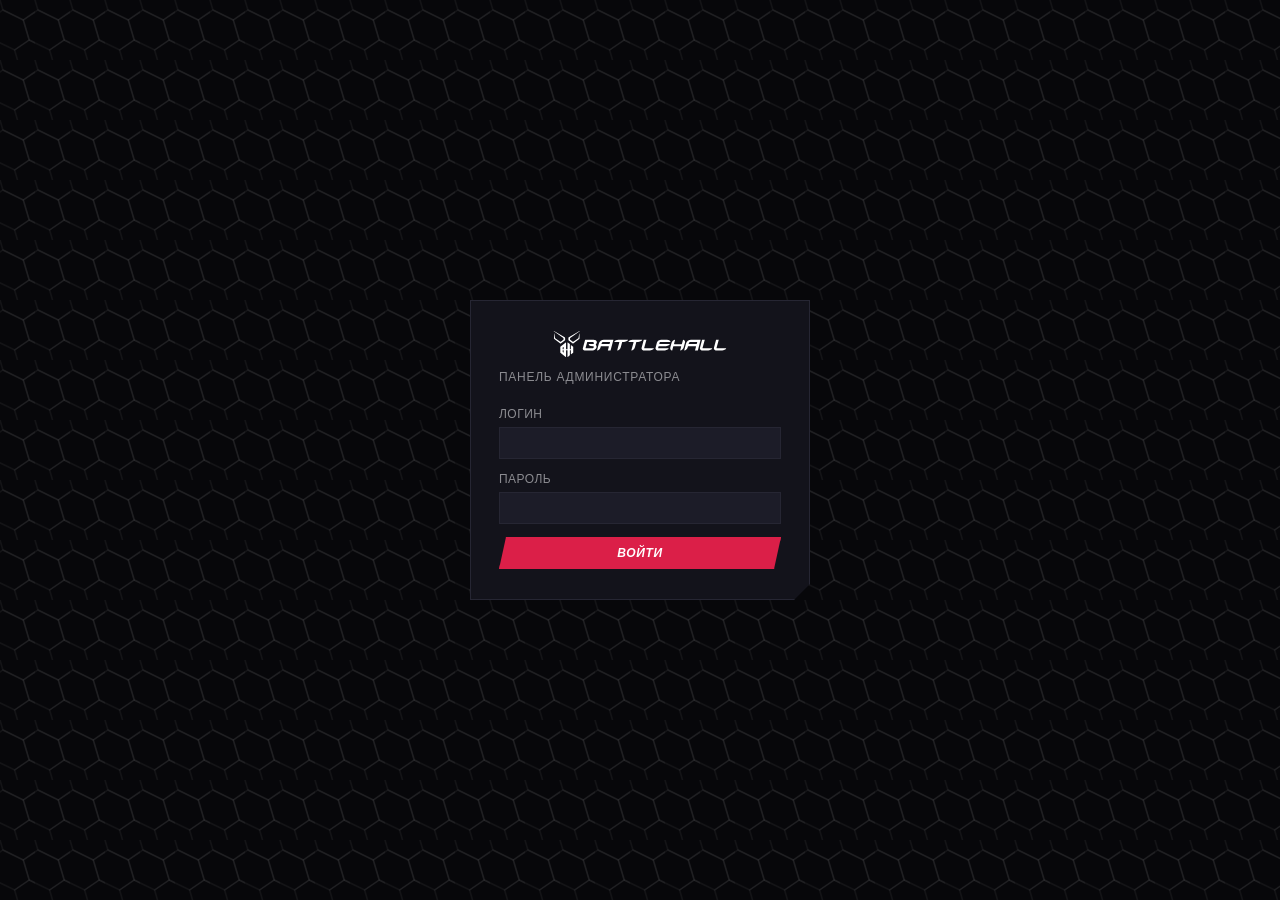
==== admin/index.html @ b999070b "Initial commit" ====
<!doctype html>
<html lang="ru">
<head>
  <meta charset="utf-8">
  <meta name="viewport" content="width=device-width, initial-scale=1">
  <title>BATTLEHALL — админка</title>
  <link rel="stylesheet" href="/static/brand/brand.css?v=6">
  <link rel="stylesheet" href="/admin/styles.css?v=6">
</head>
<body>
  <!-- экран входа -->
  <section id="loginScreen" class="login-screen">
    <form id="loginForm" class="login-card">
      <img class="login-logo" src="/static/brand/logo-full.svg" alt="BATTLEHALL">
      <div class="login-sub">Панель администратора</div>
      <label>Логин<input id="loginUsername" type="text" autocomplete="username" required></label>
      <label>Пароль<input id="loginPassword" type="password" autocomplete="current-password" required></label>
      <div id="loginError" class="login-error" hidden></div>
      <button class="btn primary block" type="submit">Войти</button>
    </form>
  </section>

  <!-- панель -->
  <div id="app" class="app" hidden>
    <aside class="sidebar">
      <img class="brand-logo" src="/static/brand/logo-full.svg" alt="BATTLEHALL">
      <nav>
        <button class="nav-item active" data-view="overview" data-perm="reports.view">Обзор</button>
        <button class="nav-item" data-view="desk" data-perm="codes.view">Стойка</button>
        <button class="nav-item" data-view="queue" data-perm="codes.approve">Подтверждение</button>
        <button class="nav-item" data-view="users" data-perm="users.view">Пользователи</button>
        <button class="nav-item" data-view="achievements" data-perm="catalog.edit">Достижения</button>
        <button class="nav-item" data-view="rewards" data-perm="catalog.edit">Награды</button>
        <button class="nav-item" data-view="loot" data-perm="catalog.edit">ЛУДЛЕНТА</button>
        <button class="nav-item" data-view="clubs" data-perm="clubs.edit">Клубы</button>
        <button class="nav-item" data-view="reports" data-perm="reports.view">Отчёты</button>
        <button class="nav-item" data-view="admins" data-perm="admins.manage">Администраторы</button>
        <button class="nav-item" data-view="oasys" data-perm="oasys.view">Живая карта</button>
        <button class="nav-item" data-view="test" data-perm="test.tools">Тестовые запросы</button>
        <button class="nav-item" data-view="logs" data-perm="logs.view">Журнал действий</button>
      </nav>
      <div class="sidebar-footer">
        <div id="whoami" class="whoami"></div>
        <button id="logoutBtn" class="btn ghost block">Выйти</button>
      </div>
    </aside>

    <main class="content">
      <!-- ОБЗОР -->
      <section class="view" data-view="overview">
        <h1>Обзор по сети</h1>
        <div class="grid-stats" id="overviewStats"></div>
        <div class="panel">
          <h2>Клубы</h2>
          <div id="overviewClubs" class="table-wrap"></div>
        </div>
      </section>

      <!-- ПОЛЬЗОВАТЕЛИ -->
      <section class="view" data-view="users" hidden>
        <h1>Пользователи</h1>
        <div class="toolbar">
          <input id="userSearch" type="text" placeholder="Поиск: имя, ник, телефон, telegram_id">
          <button class="btn" id="userSearchBtn">Найти</button>
        </div>
        <div id="usersTable" class="table-wrap"></div>
        <div id="usersPager" class="pager"></div>

        <div id="userDetailBackdrop" class="drawer-backdrop" hidden></div>
        <div id="userDetail" class="drawer" hidden>
          <div class="drawer-head">
            <h2 id="userDetailTitle"></h2>
            <button class="btn ghost" id="userDetailClose">Закрыть</button>
          </div>
          <div id="userDetailBody" class="drawer-body"></div>
        </div>
      </section>

      <!-- КОДЫ -->
      <section class="view" data-view="codes" hidden>
        <h1>Коды наград</h1>
        <div class="panel">
          <h2>Найти и погасить код</h2>
          <div class="toolbar">
            <input id="codeInput" type="text" placeholder="Код, например BQ52TTWG" style="text-transform:uppercase">
            <button class="btn" id="codeLookupBtn">Найти</button>
            <button class="btn primary" id="codeUseBtn" disabled>Погасить</button>
          </div>
          <div id="codeResult"></div>
        </div>
        <div class="panel">
          <h2>Использованные коды, не выгруженные в таблицу</h2>
          <div id="codesTable" class="table-wrap"></div>
        </div>
      </section>

      <!-- КЛУБЫ -->
      <section class="view" data-view="clubs" hidden>
        <h1>Клубы сети</h1>
        <div class="panel">
          <h2>Добавить клуб</h2>
          <form id="clubCreateForm" class="inline-form">
            <input id="clubSlug" placeholder="slug, напр. main" pattern="[a-z0-9_-]+" required>
            <input id="clubName" placeholder="Название клуба" required>
            <button class="btn primary" type="submit">Создать</button>
          </form>
        </div>
        <div id="clubsTable" class="table-wrap"></div>
      </section>

      <!-- ОТЧЁТЫ -->
      <section class="view" data-view="reports" hidden>
        <h1>Отчётность по клубам</h1>
        <p class="muted small">PTS и награды — общий кошелёк на всю сеть, здесь только то, что привязано к визиту: сессии, часы, зоны.</p>
        <div class="toolbar">
          <label>С <input id="reportFrom" type="date"></label>
          <label>По <input id="reportTo" type="date"></label>
          <button class="btn" id="reportRunBtn">Построить</button>
        </div>
        <div class="grid-stats" id="reportTotals"></div>
        <div id="reportsTable" class="table-wrap"></div>
      </section>

      <!-- ЖИВАЯ КАРТА -->
      <section class="view" data-view="oasys" hidden>
        <h1>Живая карта зала</h1>
        <p class="muted small">Тянется напрямую из внутреннего API OASys (тот же, которым пользуется официальный
          клиент админа зала), в обход вебхуков — для внутренней демки. Без OASYS_JWT/OASYS_PC_JWT в .env раздел
          покажет ошибку настройки вместо данных.</p>
        <div class="toolbar">
          <button class="btn" id="oasysRefreshBtn">Обновить</button>
        </div>
        <div class="grid-stats" id="oasysStats"></div>
        <div id="oasysError"></div>
        <div class="panel">
          <h2>ПК в зале</h2>
          <div id="oasysMapTable" class="table-wrap"></div>
        </div>
        <div class="panel">
          <h2>Скидки и промокоды клуба</h2>
          <div id="oasysDiscountsTable" class="table-wrap"></div>
        </div>
      </section>

      <!-- ТЕСТОВЫЕ ЗАПРОСЫ -->
      <section class="view" data-view="test" hidden>
        <h1>Тестовые запросы</h1>
        <p class="muted small">Симулирует вебхук OASys напрямую, без реального клуба — удобно проверить движок достижений и начисление PTS.</p>

        <div class="panel">
          <h2>Начать сессию</h2>
          <form id="testStartForm" class="inline-form">
            <select id="testStartClub"></select>
            <input id="testStartTelegramId" type="number" placeholder="telegram_id" required>
            <input id="testStartPc" type="number" min="1" max="49" placeholder="№ ПК" required>
            <button class="btn primary" type="submit">Отправить</button>
          </form>
          <div id="testStartResult" class="result-box"></div>
        </div>

        <div class="panel">
          <h2>Завершить сессию</h2>
          <form id="testEndForm" class="inline-form">
            <select id="testEndClub"></select>
            <input id="testEndTelegramId" type="number" placeholder="telegram_id" required>
            <input id="testEndSessionId" type="text" placeholder="session_id из ответа выше" required>
            <input id="testEndMinutes" type="number" min="0" placeholder="минут (опц.)">
            <button class="btn primary" type="submit">Отправить</button>
          </form>
          <div id="testEndResult" class="result-box"></div>
        </div>
      </section>

      <!-- СТОЙКА -->
      <section class="view" data-view="desk" hidden>
        <h1>Стойка клуба</h1>
        <div class="panel">
          <h2>Найти гостя или код</h2>
          <div class="toolbar">
            <input id="deskSearch" type="text" placeholder="Код, ник, имя или телефон гостя">
            <button class="btn primary" id="deskSearchBtn">Найти</button>
          </div>
          <div id="deskResults" class="table-wrap"></div>
        </div>
      </section>

      <!-- ПОДТВЕРЖДЕНИЕ -->
      <section class="view" data-view="queue" hidden>
        <h1>Ждут подтверждения</h1>
        <p class="muted small">Коды, внесённые на стойке. В таблицу компенсаций попадают только подтверждённые.</p>
        <div id="queueTable" class="table-wrap"></div>

        <div class="panel" style="margin-top:22px">
          <h2>Google Sheets</h2>
          <div id="sheetsStatus" class="small muted">Проверяем…</div>
          <div class="toolbar" style="margin-top:12px;margin-bottom:0">
            <button class="btn" id="sheetsCheckBtn">Проверить доступ</button>
            <button class="btn primary" id="sheetsExportBtn">Выгрузить в таблицу</button>
          </div>
          <div id="sheetsResult" class="result-box"></div>
        </div>
      </section>

      <!-- ДОСТИЖЕНИЯ -->
      <section class="view" data-view="achievements" hidden>
        <h1>Достижения</h1>
        <p class="muted small">Тексты, цели и награды правятся здесь. Способ подсчёта задан в коде — у достижений без счётчика он помечен как внешний.</p>
        <div id="achTable" class="table-wrap"></div>
      </section>

      <!-- НАГРАДЫ -->
      <section class="view" data-view="rewards" hidden>
        <h1>Награды</h1>
        <div class="panel">
          <h2>Добавить награду</h2>
          <form id="rewardCreateForm" class="inline-form">
            <input id="rwCode" placeholder="код, напр. cash_200" required>
            <input id="rwTitle" placeholder="Название" required>
            <input id="rwCost" type="number" min="0" placeholder="Цена в PTS" required>
            <input id="rwValue" type="number" step="0.01" min="0" placeholder="Номинал" required>
            <select id="rwUnit">
              <option value="RUB">₽ на счёт</option>
              <option value="MONTHS">мес. Premium</option>
            </select>
            <button class="btn primary" type="submit">Создать</button>
          </form>
        </div>
        <div id="rewardsTable" class="table-wrap"></div>
      </section>

      <!-- ЛУДЛЕНТА -->
      <section class="view" data-view="loot" hidden>
        <h1>ЛУДЛЕНТА</h1>
        <div class="panel">
          <h2>Добавить ленту</h2>
          <form id="wheelCreateForm" class="inline-form">
            <input id="whCode" placeholder="код, напр. daily_loot" required>
            <input id="whTitle" placeholder="Название" required>
            <input id="whCost" type="number" min="1" placeholder="Цена прокрутки" required>
            <button class="btn primary" type="submit">Создать</button>
          </form>
        </div>
        <div id="wheelsList"></div>
      </section>

      <!-- АДМИНИСТРАТОРЫ -->
      <section class="view" data-view="admins" hidden>
        <h1>Администраторы</h1>
        <div class="panel">
          <h2>Новая учётка</h2>
          <form id="adminCreateForm">
            <div class="inline-form" style="margin-bottom:12px">
              <input id="adUsername" placeholder="Логин" required>
              <input id="adDisplay" placeholder="Имя">
              <input id="adPassword" type="password" placeholder="Пароль (от 8 символов)" required>
              <button class="btn primary" type="submit">Создать</button>
            </div>
            <div id="adPermissions" class="perm-grid"></div>
          </form>
        </div>
        <div id="adminsTable" class="table-wrap"></div>
      </section>

      <!-- ЖУРНАЛ -->
      <section class="view" data-view="logs" hidden>
        <h1>Журнал действий</h1>
        <div id="logsTable" class="table-wrap"></div>
      </section>
    </main>
  </div>

  <div id="toast" class="toast" hidden></div>
  <script src="/admin/app.js?v=6"></script>
  <script src="/admin/sections.js?v=6"></script>
</body>
</html>
---- static/brand/brand.css ----
/* ============================================================
   BATTLEHALL — фирменный слой.
   Значения взяты из брендбука (разворот «Цвета. Основные»,
   «Цвета. Градиент», «Шрифты») и сверены с battlehall.ru.
   Правится здесь — применяется и в мини-аппе, и в админке.
   ============================================================ */

:root {
  /* --- Основные цвета брендбука --- */
  --bh-scarlet: #DB1F48;   /* Скарлет Крайола — основной акцент */
  --bh-cyan:    #3ECFD1;   /* Голубой Крайола — второй акцент */
  --bh-lime:    #FAFAFA;   /* Известь — текст по тёмному */
  --bh-graphite:#1C1C1C;   /* Графит */
  --bh-gold:    #F5AE08;   /* Косоно — предупреждения, «скоро» */

  /* Точки фирменного градиента */
  --bh-grad-1: #DB1F48;
  --bh-grad-2: #416AAB;
  --bh-grad-3: #3ECFD1;
  --bh-gradient: linear-gradient(90deg, var(--bh-grad-1), var(--bh-grad-2), var(--bh-grad-3));

  /* --- Поверхности. Оттенки с сайта: не чистый чёрный, а с синевой --- */
  --bg:        #07070A;
  --surface:   #13131B;
  --surface-2: #1C1C28;
  --border:    #262633;
  --text:      var(--bh-lime);
  --muted:     #8C8C91;

  /* Семантика */
  --accent:      var(--bh-scarlet);
  --accent-soft: rgba(219, 31, 72, 0.14);
  --success:     var(--bh-cyan);
  --success-soft:rgba(62, 207, 209, 0.14);
  --warning:     var(--bh-gold);
  --warning-soft:rgba(245, 174, 8, 0.14);
  --danger:      #FF4D6D;

  /* Скруглений в бренде почти нет — форма угловатая, «пластина» */
  --radius: 4px;
  --clip: 10px;   /* срез угла у карточек */

  /* Фирменный паттерн: наклонные соты из знака. Бесшовный, задаётся
     один раз здесь — используется и в мини-аппе, и в админке. */
  --bh-pattern: url("data:image/svg+xml,%3Csvg%20xmlns%3D%27http%3A%2F%2Fwww.w3.org%2F2000%2Fsvg%27%20width%3D%2735%27%20height%3D%2760%27%20viewBox%3D%270%200%2035%2060%27%3E%3Cg%20fill%3D%27none%27%20stroke%3D%27%23ffffff%27%20stroke-opacity%3D%270.05%27%20stroke-width%3D%271.5%27%3E%3Cpath%20d%3D%27M11.7%2C-20.0%2032.1%2C-10.0%2037.9%2C10.0%2023.3%2C20.0%202.9%2C10.0%20-2.9%2C-10.0Z%27%2F%3E%3Cpath%20d%3D%27M2.9%2C10.0%2023.3%2C20.0%2029.2%2C40.0%2014.6%2C50.0%20-5.8%2C40.0%20-11.7%2C20.0Z%27%2F%3E%3Cpath%20d%3D%27M37.9%2C10.0%2058.3%2C20.0%2064.2%2C40.0%2049.6%2C50.0%2029.2%2C40.0%2023.3%2C20.0Z%27%2F%3E%3Cpath%20d%3D%27M29.2%2C40.0%2049.6%2C50.0%2055.4%2C70.0%2040.8%2C80.0%2020.4%2C70.0%2014.6%2C50.0Z%27%2F%3E%3Cpath%20d%3D%27M-14.6%2C-50.0%205.8%2C-40.0%2011.7%2C-20.0%20-2.9%2C-10.0%20-23.3%2C-20.0%20-29.2%2C-40.0Z%27%2F%3E%3Cpath%20d%3D%27M20.4%2C-50.0%2040.8%2C-40.0%2046.7%2C-20.0%2032.1%2C-10.0%2011.7%2C-20.0%205.8%2C-40.0Z%27%2F%3E%3Cpath%20d%3D%27M46.7%2C100.0%2067.1%2C110.0%2072.9%2C130.0%2058.3%2C140.0%2037.9%2C130.0%2032.1%2C110.0Z%27%2F%3E%3C%2Fg%3E%3C%2Fsvg%3E");
}

/* --- Шрифты ---------------------------------------------------
   Plateia и Gilroy — лицензионные, лежат на сайте клуба.
   Положи .woff файлы в static/brand/fonts/ (см. README.md рядом),
   и типографика станет фирменной. Без файлов всё работает на
   системных шрифтах — просто без фирменного характера.
   -------------------------------------------------------------- */

@font-face {
  font-family: "Plateia";
  src: local("Plateia"), url("/static/brand/fonts/Plateia-Bold.woff") format("woff");
  font-weight: 700;
  font-display: swap;
}

@font-face {
  font-family: "Gilroy";
  src: local("Gilroy Regular"), local("Gilroy-Regular"), url("/static/brand/fonts/Gilroy-Regular.woff") format("woff");
  font-weight: 400;
  font-display: swap;
}

@font-face {
  font-family: "Gilroy";
  src: local("Gilroy Medium"), local("Gilroy-Medium"), url("/static/brand/fonts/Gilroy-Medium.woff") format("woff");
  font-weight: 500;
  font-display: swap;
}

@font-face {
  font-family: "Gilroy";
  src: local("Gilroy SemiBold"), local("Gilroy-SemiBold"), url("/static/brand/fonts/Gilroy-SemiBold.woff") format("woff");
  font-weight: 600;
  font-display: swap;
}

@font-face {
  font-family: "Gilroy";
  src: local("Gilroy Bold"), local("Gilroy-Bold"), url("/static/brand/fonts/Gilroy-Bold.woff") format("woff");
  font-weight: 700;
  font-display: swap;
}

:root {
  /* Заголовки — Plateia, широкая техногенная антиква из брендбука */
  --font-display: "Plateia", "ZonaPro", "Gilroy", -apple-system, BlinkMacSystemFont, "Segoe UI", sans-serif;
  /* Текст — Gilroy */
  --font-body: "Gilroy", -apple-system, BlinkMacSystemFont, "Segoe UI", Roboto, sans-serif;
  --font-mono: ui-monospace, "SF Mono", Menlo, Consolas, monospace;
}

/* --- Фирменные примитивы -------------------------------------- */

/* Плашка-ярлык раздела: как «ЦВЕТА ОСНОВНЫЕ» в брендбуке —
   скарлет, срезанные по диагонали углы, курсивный капс. */
.bh-tag {
  display: inline-block;
  background: var(--accent);
  color: #fff;
  font-family: var(--font-display);
  font-style: italic;
  font-weight: 700;
  font-size: 12px;
  letter-spacing: 0.08em;
  text-transform: uppercase;
  padding: 5px 16px 5px 12px;
  clip-path: polygon(6px 0, 100% 0, calc(100% - 6px) 100%, 0 100%);
}

.bh-tag.cyan { background: var(--bh-cyan); color: #06202B; }
.bh-tag.gold { background: var(--bh-gold); color: #2A1D00; }

/* Угловатая пластина — базовая форма бренда. Срез правого нижнего
   угла повторяет геометрию знака и паттерна. */
.bh-plate {
  background: var(--surface);
  border: 1px solid var(--border);
  clip-path: polygon(
    0 0,
    100% 0,
    100% calc(100% - var(--clip)),
    calc(100% - var(--clip)) 100%,
    0 100%
  );
}

/* Заголовок в фирменной подаче */
.bh-title {
  font-family: var(--font-display);
  font-weight: 700;
  font-style: italic;
  text-transform: uppercase;
  letter-spacing: 0.02em;
}

.bh-pattern { background-image: var(--bh-pattern); }

/* Полоса прогресса в фирменном градиенте */
.bh-progress {
  height: 6px;
  background: var(--surface-2);
  overflow: hidden;
}

.bh-progress > i {
  display: block;
  height: 100%;
  background: var(--bh-gradient);
  background-size: 300% 100%;
  transition: width 0.35s ease;
}

/* ============================================================
   Движение. Общие тайминги и кривые — чтобы hover, нажатия,
   переключение вкладок и всплывающие элементы двигались в одном
   темпе везде: и в мини-аппе, и в админке.
   ============================================================ */

:root {
  /* expo-out: быстрый старт, мягкое торможение — стандарт для
     появления элементов на современных интерфейсах */
  --ease-out: cubic-bezier(0.16, 1, 0.3, 1);
  /* лёгкий перехлёст — для нажатия кнопки, «живой» отклик */
  --ease-spring: cubic-bezier(0.34, 1.56, 0.64, 1);

  --dur-fast: 120ms;
  --dur: 220ms;
  --dur-slow: 360ms;
}

/* Базовый переход для любого интерактивного элемента — задаём один раз,
   конкретные свойства (transform, background-color…) добавляют local-правила
   через отдельные transition, не переопределяя это. */
button, a, input, select, .item, .card, .stat, .stat-tile, .panel,
.bh-plate, tr.clickable {
  transition:
    background-color var(--dur) var(--ease-out),
    border-color var(--dur) var(--ease-out),
    color var(--dur) var(--ease-out),
    box-shadow var(--dur) var(--ease-out),
    opacity var(--dur) var(--ease-out),
    transform var(--dur-fast) var(--ease-out);
}

/* Нажатие — лёгкое сжатие с перехлёстом, единое для всех «кнопочных»
   элементов интерфейса вне зависимости от тега. */
.btn, .tab, .seg, .nav-item, .acc-head, tr.clickable {
  transform: scale(1);
  transition-timing-function: var(--ease-spring);
}

.btn:active, .tab:active, .seg:active, .nav-item:active, .acc-head:active {
  transform: scale(0.96);
  transition-duration: var(--dur-fast);
}

.btn:not(:disabled):hover { transform: translateY(-1px); }

/* Клавиатурный фокус — свой видимый индикатор вместо браузерного дефолта,
   но не убираем его вовсе (доступность). */
:focus-visible {
  outline: 2px solid var(--accent);
  outline-offset: 2px;
}

/* Появление экрана/вкладки: снизу и с затуханием. Срабатывает каждый раз,
   когда элемент возвращается из display:none — этого достаточно, чтобы не
   городить JS-анимации поверх обычного переключения вкладок. */
@keyframes bh-fade-in {
  from { opacity: 0; transform: translateY(6px); }
  to   { opacity: 1; transform: translateY(0); }
}

@keyframes bh-fade-in-right {
  from { opacity: 0; transform: translateX(18px); }
  to   { opacity: 1; transform: translateX(0); }
}

@keyframes bh-pop-in {
  from { opacity: 0; transform: scale(0.94); }
  to   { opacity: 1; transform: scale(1); }
}

/* Гости с prefers-reduced-motion получают тот же интерфейс без движения —
   логика не завязана на анимации, поэтому это безопасно отключить целиком. */
@media (prefers-reduced-motion: reduce) {
  *, *::before, *::after {
    animation-duration: 0.001ms !important;
    animation-iteration-count: 1 !important;
    transition-duration: 0.001ms !important;
    scroll-behavior: auto !important;
  }
}
---- admin/styles.css ----
/* Панель администратора BATTLEHALL. Токены и фирменные примитивы —
   в /static/brand/brand.css, здесь раскладка под десктоп:
   сайдбар + контент, таблицы вместо карточек. */

* { box-sizing: border-box; }

/* Атрибут hidden обязан выигрывать у любого display в этом файле.
   Без !important правило браузера [hidden]{display:none} проигрывает
   авторскому `.app{display:flex}` — и «скрытый» блок остаётся на экране. */
[hidden] { display: none !important; }

:root { --sidebar-w: 232px; }

html, body {
  margin: 0;
  padding: 0;
  background: var(--bg);
  color: var(--text);
  font-family: var(--font-body);
  -webkit-font-smoothing: antialiased;
}

button, input, select { font: inherit; color: inherit; }

input, select {
  background: var(--surface-2);
  border: 1px solid var(--border);
  padding: 8px 11px;
  outline: none;
}

input:focus, select:focus { border-color: var(--accent); }

h1 {
  font-family: var(--font-display);
  font-style: italic;
  font-weight: 700;
  text-transform: uppercase;
  letter-spacing: 0.02em;
  font-size: 22px;
  margin: 0 0 18px;
}

h2 {
  font-family: var(--font-display);
  font-style: italic;
  font-weight: 700;
  text-transform: uppercase;
  letter-spacing: 0.03em;
  font-size: 14px;
  margin: 0 0 12px;
}

.muted { color: var(--muted); }
.small { font-size: 13px; }

/* --- вход --- */

.login-screen {
  min-height: 100vh;
  display: flex;
  align-items: center;
  justify-content: center;
  /* фирменный паттерн из знака, едва читаемый — как в брендбуке */
  background-image: var(--bh-pattern);
}

.login-card {
  width: 340px;
  background: var(--surface);
  border: 1px solid var(--border);
  padding: 30px 28px;
  display: flex;
  flex-direction: column;
  gap: 13px;
  clip-path: polygon(0 0, 100% 0, 100% calc(100% - 16px), calc(100% - 16px) 100%, 0 100%);
  animation: bh-pop-in var(--dur-slow) var(--ease-spring);
}

.login-logo { height: 26px; display: block; }

.login-sub {
  color: var(--muted);
  font-size: 12px;
  letter-spacing: 0.06em;
  text-transform: uppercase;
  margin-bottom: 10px;
}

.login-card label {
  display: flex;
  flex-direction: column;
  gap: 6px;
  font-size: 12px;
  letter-spacing: 0.04em;
  text-transform: uppercase;
  color: var(--muted);
}

.login-error { color: var(--danger); font-size: 13px; }

/* --- каркас --- */

.app { display: flex; min-height: 100vh; }

.sidebar {
  width: var(--sidebar-w);
  flex-shrink: 0;
  background: var(--surface);
  border-right: 1px solid var(--border);
  display: flex;
  flex-direction: column;
  padding: 20px 12px;
  position: sticky;
  top: 0;
  height: 100vh;
}

.brand-logo { height: 20px; margin: 0 10px 22px; display: block; }

.sidebar nav { display: flex; flex-direction: column; gap: 2px; flex: 1; }

.nav-item {
  text-align: left;
  border: none;
  background: transparent;
  color: var(--muted);
  padding: 10px 12px;
  font-family: var(--font-display);
  font-style: italic;
  font-size: 12px;
  font-weight: 700;
  letter-spacing: 0.04em;
  text-transform: uppercase;
  cursor: pointer;
  position: relative;
}

.nav-item:hover { background: var(--surface-2); color: var(--text); }

.nav-item.active {
  background: var(--accent-soft);
  color: var(--accent);
  clip-path: polygon(0 0, 100% 0, calc(100% - 8px) 100%, 0 100%);
}

/* Активный пункт отмечен фирменной полосой слева */
.nav-item.active::before {
  content: "";
  position: absolute;
  left: 0;
  top: 0;
  bottom: 0;
  width: 3px;
  background: var(--accent);
}

.sidebar-footer { display: flex; flex-direction: column; gap: 8px; }

.whoami {
  font-size: 11px;
  color: var(--muted);
  padding: 0 10px;
  letter-spacing: 0.04em;
  text-transform: uppercase;
}

.content { flex: 1; padding: 30px 34px; max-width: 1240px; }

.view[hidden] { display: none; }
.view { animation: bh-fade-in var(--dur-slow) var(--ease-out); }

/* --- панели и статистика --- */

.panel {
  background: var(--surface);
  border: 1px solid var(--border);
  padding: 20px;
  margin-bottom: 18px;
  clip-path: polygon(0 0, 100% 0, 100% calc(100% - 14px), calc(100% - 14px) 100%, 0 100%);
}

.grid-stats {
  display: grid;
  grid-template-columns: repeat(auto-fit, minmax(150px, 1fr));
  gap: 10px;
  margin-bottom: 20px;
}

.stat-tile {
  background: var(--surface);
  border: 1px solid var(--border);
  padding: 16px;
  position: relative;
  clip-path: polygon(0 0, 100% 0, 100% calc(100% - 11px), calc(100% - 11px) 100%, 0 100%);
}

.stat-tile:hover {
  border-color: var(--accent);
  transform: translateY(-2px);
}

/* Верхняя кромка плитки — фирменный градиент */
.stat-tile::before {
  content: "";
  position: absolute;
  top: 0;
  left: 0;
  right: 0;
  height: 2px;
  background: var(--bh-gradient);
}

.stat-tile b {
  display: block;
  font-family: var(--font-display);
  font-style: italic;
  font-size: 26px;
  font-weight: 700;
}

.stat-tile span {
  font-size: 11px;
  color: var(--muted);
  letter-spacing: 0.04em;
  text-transform: uppercase;
}

/* --- кнопки --- */

.btn {
  border: 1px solid var(--border);
  padding: 8px 15px;
  font-family: var(--font-display);
  font-style: italic;
  font-weight: 700;
  font-size: 12px;
  letter-spacing: 0.05em;
  text-transform: uppercase;
  background: var(--surface-2);
  color: var(--text);
  cursor: pointer;
}

.btn:hover { border-color: var(--accent); }
.btn:disabled { opacity: 0.45; cursor: default; }
.btn:disabled:hover { border-color: var(--border); }

.btn.primary {
  background: var(--accent);
  border-color: var(--accent);
  color: #fff;
  clip-path: polygon(7px 0, 100% 0, calc(100% - 7px) 100%, 0 100%);
}

.btn.ghost { background: transparent; }
.btn.danger { color: var(--danger); border-color: rgba(255, 77, 109, 0.4); }
.btn.block { width: 100%; }
.btn.small { padding: 5px 10px; font-size: 11px; }

/* --- формы --- */

.toolbar { display: flex; gap: 8px; align-items: center; margin-bottom: 16px; flex-wrap: wrap; }

.toolbar label {
  display: flex;
  align-items: center;
  gap: 6px;
  font-size: 12px;
  letter-spacing: 0.04em;
  text-transform: uppercase;
  color: var(--muted);
}

.toolbar input[type="text"] { flex: 1; min-width: 220px; }

.inline-form { display: flex; gap: 8px; flex-wrap: wrap; align-items: center; }
.inline-form input, .inline-form select { min-width: 150px; }

.result-box { margin-top: 14px; font-size: 13px; }

.result-box pre {
  background: var(--surface-2);
  border-left: 2px solid var(--bh-cyan);
  padding: 11px 13px;
  overflow-x: auto;
  font-family: var(--font-mono);
  font-size: 12px;
  margin: 0;
}

/* --- таблицы --- */

.table-wrap { overflow-x: auto; }

table { width: 100%; border-collapse: collapse; font-size: 13px; }

th {
  text-align: left;
  color: var(--muted);
  font-size: 11px;
  font-weight: 700;
  letter-spacing: 0.06em;
  text-transform: uppercase;
  padding: 9px 10px;
  border-bottom: 1px solid var(--border);
  white-space: nowrap;
}

td {
  padding: 10px;
  border-bottom: 1px solid var(--border);
  white-space: nowrap;
}

tr.clickable { cursor: pointer; }
tr.clickable:hover td { background: var(--surface-2); }

.pager {
  display: flex;
  gap: 8px;
  align-items: center;
  margin: 14px 0;
  font-size: 12px;
  color: var(--muted);
}

.badge {
  font-size: 10px;
  font-weight: 700;
  letter-spacing: 0.05em;
  text-transform: uppercase;
  padding: 4px 9px;
  background: var(--surface-2);
  color: var(--muted);
  white-space: nowrap;
}

.badge.ok { background: var(--success-soft); color: var(--bh-cyan); }
.badge.warn { background: var(--warning-soft); color: var(--bh-gold); }
.badge.bad { background: rgba(255, 77, 109, 0.14); color: var(--danger); }

.amount.plus { color: var(--bh-cyan); font-weight: 700; }
.amount.minus { color: var(--danger); font-weight: 700; }

/* --- выезжающая панель пользователя --- */

.drawer-backdrop {
  position: fixed;
  inset: 0;
  background: rgba(0, 0, 0, 0.5);
  z-index: 39;
  animation: bh-fade-in var(--dur) var(--ease-out);
}

.drawer {
  position: fixed;
  top: 0;
  right: 0;
  bottom: 0;
  width: min(600px, 100vw);
  background: var(--bg);
  border-left: 1px solid var(--accent);
  box-shadow: -24px 0 48px rgba(0, 0, 0, 0.55);
  z-index: 40;
  display: flex;
  flex-direction: column;
  animation: bh-fade-in-right var(--dur-slow) var(--ease-out);
}

.drawer-head {
  display: flex;
  justify-content: space-between;
  align-items: center;
  padding: 18px 22px;
  border-bottom: 1px solid var(--border);
}

.drawer-head h2 { margin: 0; }

.drawer-body { padding: 18px 22px; overflow-y: auto; flex: 1; }

.drawer-body h3 {
  font-family: var(--font-display);
  font-style: italic;
  font-size: 12px;
  color: var(--accent);
  margin: 22px 0 9px;
  text-transform: uppercase;
  letter-spacing: 0.06em;
}

.drawer-body h3:first-child { margin-top: 0; }

.kv-row {
  display: flex;
  justify-content: space-between;
  padding: 7px 0;
  border-bottom: 1px solid var(--border);
  font-size: 13px;
}

.empty { text-align: center; color: var(--muted); font-size: 13px; padding: 26px; }

.toast {
  position: fixed;
  left: 50%;
  bottom: 26px;
  background: var(--surface-2);
  border: 1px solid var(--accent);
  color: var(--text);
  padding: 12px 20px;
  font-size: 14px;
  z-index: 60;
  clip-path: polygon(8px 0, 100% 0, calc(100% - 8px) 100%, 0 100%);
  animation: bh-toast-in var(--dur) var(--ease-out) forwards;
}

@keyframes bh-toast-in {
  from { opacity: 0; transform: translate(-50%, 10px) scale(0.96); }
  to   { opacity: 1; transform: translate(-50%, 0) scale(1); }
}

code {
  background: var(--surface-2);
  padding: 2px 7px;
  font-family: var(--font-mono);
  color: var(--bh-cyan);
}

/* --- сетка прав в разделе администраторов --- */

.perm-grid {
  display: grid;
  grid-template-columns: repeat(auto-fit, minmax(260px, 1fr));
  gap: 8px;
}

.perm-item {
  display: flex;
  align-items: center;
  gap: 9px;
  padding: 9px 12px;
  background: var(--surface-2);
  border: 1px solid var(--border);
  font-size: 13px;
  cursor: pointer;
}

.perm-item:hover { border-color: var(--accent); }
.perm-item input { width: 16px; height: 16px; accent-color: var(--accent); cursor: pointer; }
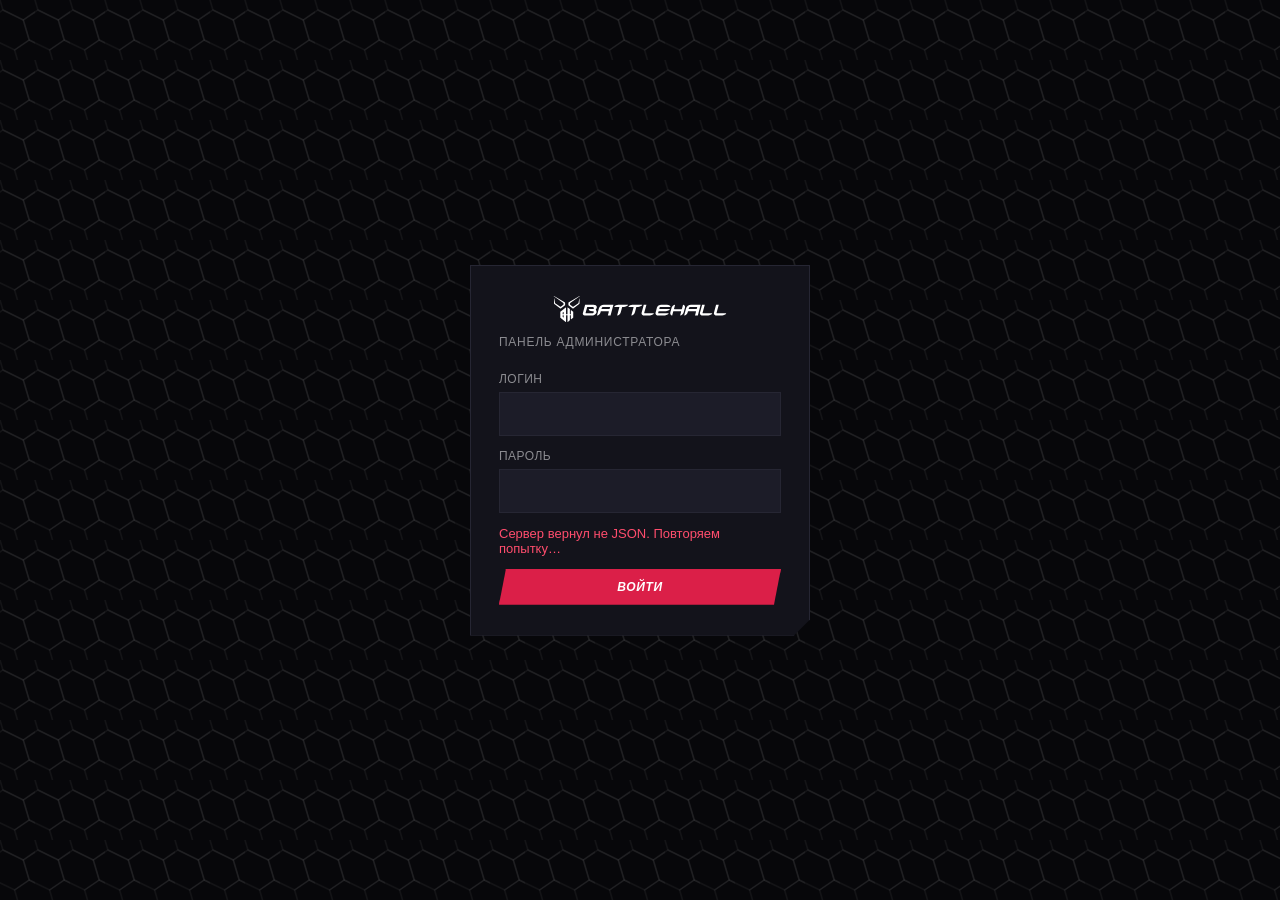
==== commit 753a4888: "Админка: пагинация очереди, подтверждения опасных действий и форма смены пароля вместо prompt()" ====
--- a/admin/index.html
+++ b/admin/index.html
@@ -4,8 +4,8 @@
   <meta charset="utf-8">
   <meta name="viewport" content="width=device-width, initial-scale=1">
   <title>BATTLEHALL — админка</title>
-  <link rel="stylesheet" href="/static/brand/brand.css?v=6">
-  <link rel="stylesheet" href="/admin/styles.css?v=6">
+  <link rel="stylesheet" href="/static/brand/brand.css?v=9">
+  <link rel="stylesheet" href="/admin/styles.css?v=9">
 </head>
 <body>
   <!-- экран входа -->
@@ -27,12 +27,13 @@
       <nav>
         <button class="nav-item active" data-view="overview" data-perm="reports.view">Обзор</button>
         <button class="nav-item" data-view="desk" data-perm="codes.view">Стойка</button>
+        <button class="nav-item" data-view="codes" data-perm="codes.view">Коды</button>
         <button class="nav-item" data-view="queue" data-perm="codes.approve">Подтверждение</button>
         <button class="nav-item" data-view="users" data-perm="users.view">Пользователи</button>
         <button class="nav-item" data-view="achievements" data-perm="catalog.edit">Достижения</button>
         <button class="nav-item" data-view="rewards" data-perm="catalog.edit">Награды</button>
         <button class="nav-item" data-view="loot" data-perm="catalog.edit">ЛУДЛЕНТА</button>
-        <button class="nav-item" data-view="clubs" data-perm="clubs.edit">Клубы</button>
+        <button class="nav-item" data-view="clubs" data-perm="clubs.view">Клубы</button>
         <button class="nav-item" data-view="reports" data-perm="reports.view">Отчёты</button>
         <button class="nav-item" data-view="admins" data-perm="admins.manage">Администраторы</button>
         <button class="nav-item" data-view="oasys" data-perm="oasys.view">Живая карта</button>
@@ -41,6 +42,7 @@
       </nav>
       <div class="sidebar-footer">
         <div id="whoami" class="whoami"></div>
+        <button id="selfPasswordBtn" class="btn ghost block">Сменить пароль</button>
         <button id="logoutBtn" class="btn ghost block">Выйти</button>
       </div>
     </aside>
@@ -89,7 +91,7 @@
           <div id="codeResult"></div>
         </div>
         <div class="panel">
-          <h2>Использованные коды, не выгруженные в таблицу</h2>
+          <h2>Подтверждённые коды, не выгруженные в таблицу</h2>
           <div id="codesTable" class="table-wrap"></div>
         </div>
       </section>
@@ -164,7 +166,7 @@
             <select id="testEndClub"></select>
             <input id="testEndTelegramId" type="number" placeholder="telegram_id" required>
             <input id="testEndSessionId" type="text" placeholder="session_id из ответа выше" required>
-            <input id="testEndMinutes" type="number" min="0" placeholder="минут (опц.)">
+            <input id="testEndMinutes" type="number" min="0" max="1440" placeholder="минут (опц.)">
             <button class="btn primary" type="submit">Отправить</button>
           </form>
           <div id="testEndResult" class="result-box"></div>
@@ -189,6 +191,7 @@
         <h1>Ждут подтверждения</h1>
         <p class="muted small">Коды, внесённые на стойке. В таблицу компенсаций попадают только подтверждённые.</p>
         <div id="queueTable" class="table-wrap"></div>
+        <div id="queuePager" class="pager"></div>
 
         <div class="panel" style="margin-top:22px">
           <h2>Google Sheets</h2>
@@ -252,7 +255,7 @@
             <div class="inline-form" style="margin-bottom:12px">
               <input id="adUsername" placeholder="Логин" required>
               <input id="adDisplay" placeholder="Имя">
-              <input id="adPassword" type="password" placeholder="Пароль (от 8 символов)" required>
+              <input id="adPassword" type="password" placeholder="Пароль (от 8 символов)" minlength="8" required>
               <button class="btn primary" type="submit">Создать</button>
             </div>
             <div id="adPermissions" class="perm-grid"></div>
@@ -269,8 +272,26 @@
     </main>
   </div>
 
+  <div id="permEditorBackdrop" class="drawer-backdrop" hidden></div>
+  <div id="permEditor" class="drawer" hidden>
+    <div class="drawer-head">
+      <h2 id="permEditorTitle"></h2>
+      <button class="btn ghost" id="permEditorClose">Закрыть</button>
+    </div>
+    <div id="permEditorBody" class="drawer-body"></div>
+  </div>
+
+  <div id="passwordEditorBackdrop" class="drawer-backdrop" hidden></div>
+  <div id="passwordEditor" class="drawer" hidden>
+    <div class="drawer-head">
+      <h2 id="passwordEditorTitle"></h2>
+      <button class="btn ghost" id="passwordEditorClose">Закрыть</button>
+    </div>
+    <div id="passwordEditorBody" class="drawer-body"></div>
+  </div>
+
   <div id="toast" class="toast" hidden></div>
-  <script src="/admin/app.js?v=6"></script>
-  <script src="/admin/sections.js?v=6"></script>
+  <script src="/admin/app.js?v=9"></script>
+  <script src="/admin/sections.js?v=9"></script>
 </body>
 </html>
--- a/admin/styles.css
+++ b/admin/styles.css
@@ -1,451 +1,137 @@
-/* Панель администратора BATTLEHALL. Токены и фирменные примитивы —
-   в /static/brand/brand.css, здесь раскладка под десктоп:
-   сайдбар + контент, таблицы вместо карточек. */
-
 * { box-sizing: border-box; }
-
-/* Атрибут hidden обязан выигрывать у любого display в этом файле.
-   Без !important правило браузера [hidden]{display:none} проигрывает
-   авторскому `.app{display:flex}` — и «скрытый» блок остаётся на экране. */
 [hidden] { display: none !important; }
-
 :root { --sidebar-w: 232px; }
-
-html, body {
-  margin: 0;
-  padding: 0;
-  background: var(--bg);
-  color: var(--text);
-  font-family: var(--font-body);
-  -webkit-font-smoothing: antialiased;
-}
-
+html, body { margin: 0; padding: 0; min-height: 100%; background: var(--bg); color: var(--text); font-family: var(--font-body); -webkit-font-smoothing: antialiased; }
+body { overflow-x: hidden; }
 button, input, select { font: inherit; color: inherit; }
-
-input, select {
-  background: var(--surface-2);
-  border: 1px solid var(--border);
-  padding: 8px 11px;
-  outline: none;
-}
-
+button { touch-action: manipulation; }
+input, select { max-width: 100%; background: var(--surface-2); border: 1px solid var(--border); padding: 8px 11px; outline: none; }
 input:focus, select:focus { border-color: var(--accent); }
-
-h1 {
-  font-family: var(--font-display);
-  font-style: italic;
-  font-weight: 700;
-  text-transform: uppercase;
-  letter-spacing: 0.02em;
-  font-size: 22px;
-  margin: 0 0 18px;
-}
-
-h2 {
-  font-family: var(--font-display);
-  font-style: italic;
-  font-weight: 700;
-  text-transform: uppercase;
-  letter-spacing: 0.03em;
-  font-size: 14px;
-  margin: 0 0 12px;
-}
-
+:focus-visible { outline: 2px solid var(--accent); outline-offset: 2px; }
+h1 { font-family: var(--font-display); font-style: italic; font-weight: 700; text-transform: uppercase; letter-spacing: .02em; font-size: 22px; margin: 0 0 18px; }
+h2 { font-family: var(--font-display); font-style: italic; font-weight: 700; text-transform: uppercase; letter-spacing: .03em; font-size: 14px; margin: 0 0 12px; }
 .muted { color: var(--muted); }
 .small { font-size: 13px; }
-
-/* --- вход --- */
-
-.login-screen {
-  min-height: 100vh;
-  display: flex;
-  align-items: center;
-  justify-content: center;
-  /* фирменный паттерн из знака, едва читаемый — как в брендбуке */
-  background-image: var(--bh-pattern);
-}
-
-.login-card {
-  width: 340px;
-  background: var(--surface);
-  border: 1px solid var(--border);
-  padding: 30px 28px;
-  display: flex;
-  flex-direction: column;
-  gap: 13px;
-  clip-path: polygon(0 0, 100% 0, 100% calc(100% - 16px), calc(100% - 16px) 100%, 0 100%);
-  animation: bh-pop-in var(--dur-slow) var(--ease-spring);
-}
-
-.login-logo { height: 26px; display: block; }
-
-.login-sub {
-  color: var(--muted);
-  font-size: 12px;
-  letter-spacing: 0.06em;
-  text-transform: uppercase;
-  margin-bottom: 10px;
-}
-
-.login-card label {
-  display: flex;
-  flex-direction: column;
-  gap: 6px;
-  font-size: 12px;
-  letter-spacing: 0.04em;
-  text-transform: uppercase;
-  color: var(--muted);
-}
-
+.login-screen { min-height: 100vh; min-height: 100dvh; display: flex; align-items: center; justify-content: center; padding: 20px; background-image: var(--bh-pattern); }
+.login-card { width: min(340px, 100%); background: var(--surface); border: 1px solid var(--border); padding: 30px 28px; display: flex; flex-direction: column; gap: 13px; clip-path: polygon(0 0,100% 0,100% calc(100% - 16px),calc(100% - 16px) 100%,0 100%); animation: bh-pop-in var(--dur-slow) var(--ease-spring); }
+.login-logo { height: 26px; max-width: 100%; display: block; }
+.login-sub { color: var(--muted); font-size: 12px; letter-spacing: .06em; text-transform: uppercase; margin-bottom: 10px; }
+.login-card label { display: flex; flex-direction: column; gap: 6px; font-size: 12px; letter-spacing: .04em; text-transform: uppercase; color: var(--muted); }
+.login-card input { width: 100%; min-height: 44px; }
 .login-error { color: var(--danger); font-size: 13px; }
-
-/* --- каркас --- */
-
-.app { display: flex; min-height: 100vh; }
-
-.sidebar {
-  width: var(--sidebar-w);
-  flex-shrink: 0;
-  background: var(--surface);
-  border-right: 1px solid var(--border);
-  display: flex;
-  flex-direction: column;
-  padding: 20px 12px;
-  position: sticky;
-  top: 0;
-  height: 100vh;
-}
-
-.brand-logo { height: 20px; margin: 0 10px 22px; display: block; }
-
-.sidebar nav { display: flex; flex-direction: column; gap: 2px; flex: 1; }
-
-.nav-item {
-  text-align: left;
-  border: none;
-  background: transparent;
-  color: var(--muted);
-  padding: 10px 12px;
-  font-family: var(--font-display);
-  font-style: italic;
-  font-size: 12px;
-  font-weight: 700;
-  letter-spacing: 0.04em;
-  text-transform: uppercase;
-  cursor: pointer;
-  position: relative;
-}
-
+.app { display: flex; min-height: 100vh; min-height: 100dvh; min-width: 0; }
+.sidebar { width: var(--sidebar-w); flex-shrink: 0; background: var(--surface); border-right: 1px solid var(--border); display: flex; flex-direction: column; padding: 20px 12px; position: sticky; top: 0; height: 100vh; height: 100dvh; z-index: 30; }
+.brand-logo { height: 20px; max-width: calc(100% - 20px); margin: 0 10px 22px; display: block; }
+.sidebar nav { display: flex; flex-direction: column; gap: 2px; flex: 1; min-height: 0; overflow-y: auto; }
+.nav-item { min-height: 40px; text-align: left; border: none; background: transparent; color: var(--muted); padding: 10px 12px; font-family: var(--font-display); font-style: italic; font-size: 12px; font-weight: 700; letter-spacing: .04em; text-transform: uppercase; cursor: pointer; position: relative; flex: 0 0 auto; }
 .nav-item:hover { background: var(--surface-2); color: var(--text); }
-
-.nav-item.active {
-  background: var(--accent-soft);
-  color: var(--accent);
-  clip-path: polygon(0 0, 100% 0, calc(100% - 8px) 100%, 0 100%);
-}
-
-/* Активный пункт отмечен фирменной полосой слева */
-.nav-item.active::before {
-  content: "";
-  position: absolute;
-  left: 0;
-  top: 0;
-  bottom: 0;
-  width: 3px;
-  background: var(--accent);
-}
-
+.nav-item.active { background: var(--accent-soft); color: var(--accent); clip-path: polygon(0 0,100% 0,calc(100% - 8px) 100%,0 100%); }
+.nav-item.active::before { content: ""; position: absolute; left: 0; top: 0; bottom: 0; width: 3px; background: var(--accent); }
 .sidebar-footer { display: flex; flex-direction: column; gap: 8px; }
-
-.whoami {
-  font-size: 11px;
-  color: var(--muted);
-  padding: 0 10px;
-  letter-spacing: 0.04em;
-  text-transform: uppercase;
-}
-
-.content { flex: 1; padding: 30px 34px; max-width: 1240px; }
-
+.whoami { font-size: 11px; color: var(--muted); padding: 0 10px; letter-spacing: .04em; text-transform: uppercase; overflow-wrap: anywhere; }
+.content { flex: 1; min-width: 0; width: 100%; padding: 30px 34px; max-width: 1240px; }
 .view[hidden] { display: none; }
-.view { animation: bh-fade-in var(--dur-slow) var(--ease-out); }
-
-/* --- панели и статистика --- */
-
-.panel {
-  background: var(--surface);
-  border: 1px solid var(--border);
-  padding: 20px;
-  margin-bottom: 18px;
-  clip-path: polygon(0 0, 100% 0, 100% calc(100% - 14px), calc(100% - 14px) 100%, 0 100%);
-}
-
-.grid-stats {
-  display: grid;
-  grid-template-columns: repeat(auto-fit, minmax(150px, 1fr));
-  gap: 10px;
-  margin-bottom: 20px;
-}
-
-.stat-tile {
-  background: var(--surface);
-  border: 1px solid var(--border);
-  padding: 16px;
-  position: relative;
-  clip-path: polygon(0 0, 100% 0, 100% calc(100% - 11px), calc(100% - 11px) 100%, 0 100%);
-}
-
-.stat-tile:hover {
-  border-color: var(--accent);
-  transform: translateY(-2px);
-}
-
-/* Верхняя кромка плитки — фирменный градиент */
-.stat-tile::before {
-  content: "";
-  position: absolute;
-  top: 0;
-  left: 0;
-  right: 0;
-  height: 2px;
-  background: var(--bh-gradient);
-}
-
-.stat-tile b {
-  display: block;
-  font-family: var(--font-display);
-  font-style: italic;
-  font-size: 26px;
-  font-weight: 700;
-}
-
-.stat-tile span {
-  font-size: 11px;
-  color: var(--muted);
-  letter-spacing: 0.04em;
-  text-transform: uppercase;
-}
-
-/* --- кнопки --- */
-
-.btn {
-  border: 1px solid var(--border);
-  padding: 8px 15px;
-  font-family: var(--font-display);
-  font-style: italic;
-  font-weight: 700;
-  font-size: 12px;
-  letter-spacing: 0.05em;
-  text-transform: uppercase;
-  background: var(--surface-2);
-  color: var(--text);
-  cursor: pointer;
-}
-
+.view { min-width: 0; animation: bh-fade-in var(--dur-slow) var(--ease-out); }
+.panel { min-width: 0; background: var(--surface); border: 1px solid var(--border); padding: 20px; margin-bottom: 18px; clip-path: polygon(0 0,100% 0,100% calc(100% - 14px),calc(100% - 14px) 100%,0 100%); }
+.grid-stats { display: grid; grid-template-columns: repeat(auto-fit,minmax(150px,1fr)); gap: 10px; margin-bottom: 20px; }
+.stat-tile { min-width: 0; background: var(--surface); border: 1px solid var(--border); padding: 16px; position: relative; clip-path: polygon(0 0,100% 0,100% calc(100% - 11px),calc(100% - 11px) 100%,0 100%); }
+.stat-tile:hover { border-color: var(--accent); transform: translateY(-2px); }
+.stat-tile::before { content: ""; position: absolute; top: 0; left: 0; right: 0; height: 2px; background: var(--bh-gradient); }
+.stat-tile b { display: block; font-family: var(--font-display); font-style: italic; font-size: 26px; font-weight: 700; overflow-wrap: anywhere; }
+.stat-tile span { font-size: 11px; color: var(--muted); letter-spacing: .04em; text-transform: uppercase; }
+.btn { min-height: 36px; border: 1px solid var(--border); padding: 8px 15px; font-family: var(--font-display); font-style: italic; font-weight: 700; font-size: 12px; letter-spacing: .05em; text-transform: uppercase; background: var(--surface-2); color: var(--text); cursor: pointer; }
 .btn:hover { border-color: var(--accent); }
-.btn:disabled { opacity: 0.45; cursor: default; }
+.btn:disabled { opacity: .45; cursor: default; }
 .btn:disabled:hover { border-color: var(--border); }
-
-.btn.primary {
-  background: var(--accent);
-  border-color: var(--accent);
-  color: #fff;
-  clip-path: polygon(7px 0, 100% 0, calc(100% - 7px) 100%, 0 100%);
-}
-
+.btn.primary { background: var(--accent); border-color: var(--accent); color: #fff; clip-path: polygon(7px 0,100% 0,calc(100% - 7px) 100%,0 100%); }
 .btn.ghost { background: transparent; }
-.btn.danger { color: var(--danger); border-color: rgba(255, 77, 109, 0.4); }
+.btn.danger { color: var(--danger); border-color: rgba(255,77,109,.4); }
 .btn.block { width: 100%; }
 .btn.small { padding: 5px 10px; font-size: 11px; }
-
-/* --- формы --- */
-
-.toolbar { display: flex; gap: 8px; align-items: center; margin-bottom: 16px; flex-wrap: wrap; }
-
-.toolbar label {
-  display: flex;
-  align-items: center;
-  gap: 6px;
-  font-size: 12px;
-  letter-spacing: 0.04em;
-  text-transform: uppercase;
-  color: var(--muted);
-}
-
-.toolbar input[type="text"] { flex: 1; min-width: 220px; }
-
-.inline-form { display: flex; gap: 8px; flex-wrap: wrap; align-items: center; }
-.inline-form input, .inline-form select { min-width: 150px; }
-
+.toolbar { display: flex; gap: 8px; align-items: center; margin-bottom: 16px; flex-wrap: wrap; min-width: 0; }
+.toolbar label { display: flex; align-items: center; gap: 6px; font-size: 12px; letter-spacing: .04em; text-transform: uppercase; color: var(--muted); }
+.toolbar input[type="text"] { flex: 1 1 220px; min-width: 0; }
+.inline-form { display: flex; gap: 8px; flex-wrap: wrap; align-items: center; min-width: 0; }
+.inline-form input, .inline-form select { min-width: 150px; flex: 1 1 150px; }
 .result-box { margin-top: 14px; font-size: 13px; }
-
-.result-box pre {
-  background: var(--surface-2);
-  border-left: 2px solid var(--bh-cyan);
-  padding: 11px 13px;
-  overflow-x: auto;
-  font-family: var(--font-mono);
-  font-size: 12px;
-  margin: 0;
-}
-
-/* --- таблицы --- */
-
-.table-wrap { overflow-x: auto; }
-
-table { width: 100%; border-collapse: collapse; font-size: 13px; }
-
-th {
-  text-align: left;
-  color: var(--muted);
-  font-size: 11px;
-  font-weight: 700;
-  letter-spacing: 0.06em;
-  text-transform: uppercase;
-  padding: 9px 10px;
-  border-bottom: 1px solid var(--border);
-  white-space: nowrap;
-}
-
-td {
-  padding: 10px;
-  border-bottom: 1px solid var(--border);
-  white-space: nowrap;
-}
-
+.result-box pre { background: var(--surface-2); border-left: 2px solid var(--bh-cyan); padding: 11px 13px; overflow-x: auto; font-family: var(--font-mono); font-size: 12px; margin: 0; }
+.table-wrap { width: 100%; max-width: 100%; overflow-x: auto; overscroll-behavior-inline: contain; -webkit-overflow-scrolling: touch; border-bottom: 1px solid var(--border); }
+table { width: 100%; min-width: max-content; border-collapse: collapse; font-size: 13px; }
+th { text-align: left; color: var(--muted); font-size: 11px; font-weight: 700; letter-spacing: .06em; text-transform: uppercase; padding: 9px 10px; border-bottom: 1px solid var(--border); white-space: nowrap; }
+td { padding: 10px; border-bottom: 1px solid var(--border); white-space: nowrap; max-width: 360px; }
+td.small.muted { white-space: normal; min-width: 220px; overflow-wrap: anywhere; }
 tr.clickable { cursor: pointer; }
 tr.clickable:hover td { background: var(--surface-2); }
-
-.pager {
-  display: flex;
-  gap: 8px;
-  align-items: center;
-  margin: 14px 0;
-  font-size: 12px;
-  color: var(--muted);
-}
-
-.badge {
-  font-size: 10px;
-  font-weight: 700;
-  letter-spacing: 0.05em;
-  text-transform: uppercase;
-  padding: 4px 9px;
-  background: var(--surface-2);
-  color: var(--muted);
-  white-space: nowrap;
-}
-
+.pager { display: flex; gap: 8px; align-items: center; margin: 14px 0; font-size: 12px; color: var(--muted); flex-wrap: wrap; }
+.badge { display: inline-block; font-size: 10px; font-weight: 700; letter-spacing: .05em; text-transform: uppercase; padding: 4px 9px; background: var(--surface-2); color: var(--muted); white-space: nowrap; }
 .badge.ok { background: var(--success-soft); color: var(--bh-cyan); }
 .badge.warn { background: var(--warning-soft); color: var(--bh-gold); }
-.badge.bad { background: rgba(255, 77, 109, 0.14); color: var(--danger); }
-
+.badge.bad { background: rgba(255,77,109,.14); color: var(--danger); }
 .amount.plus { color: var(--bh-cyan); font-weight: 700; }
 .amount.minus { color: var(--danger); font-weight: 700; }
-
-/* --- выезжающая панель пользователя --- */
-
-.drawer-backdrop {
-  position: fixed;
-  inset: 0;
-  background: rgba(0, 0, 0, 0.5);
-  z-index: 39;
-  animation: bh-fade-in var(--dur) var(--ease-out);
+.drawer-backdrop { position: fixed; inset: 0; background: rgba(0,0,0,.5); z-index: 39; animation: bh-fade-in var(--dur) var(--ease-out); }
+.drawer { position: fixed; top: 0; right: 0; bottom: 0; width: min(600px,100vw); max-width: 100%; background: var(--bg); border-left: 1px solid var(--accent); box-shadow: -24px 0 48px rgba(0,0,0,.55); z-index: 40; display: flex; flex-direction: column; animation: bh-fade-in-right var(--dur-slow) var(--ease-out); }
+.drawer-head { display: flex; justify-content: space-between; align-items: center; gap: 12px; padding: 18px 22px; border-bottom: 1px solid var(--border); }
+.drawer-head h2 { margin: 0; overflow-wrap: anywhere; }
+.drawer-body { min-width: 0; padding: 18px 22px max(18px,env(safe-area-inset-bottom)); overflow-y: auto; flex: 1; }
+.drawer-body h3 { font-family: var(--font-display); font-style: italic; font-size: 12px; color: var(--accent); margin: 22px 0 9px; text-transform: uppercase; letter-spacing: .06em; }
+.drawer-body h3:first-child { margin-top: 0; }
+.kv-row { display: flex; justify-content: space-between; gap: 16px; padding: 7px 0; border-bottom: 1px solid var(--border); font-size: 13px; }
+.kv-row > :last-child { min-width: 0; text-align: right; overflow-wrap: anywhere; }
+.empty { text-align: center; color: var(--muted); font-size: 13px; padding: 26px; }
+.toast { position: fixed; left: 50%; bottom: max(26px,env(safe-area-inset-bottom)); width: max-content; max-width: calc(100vw - 32px); background: var(--surface-2); border: 1px solid var(--accent); color: var(--text); padding: 12px 20px; font-size: 14px; text-align: center; z-index: 60; clip-path: polygon(8px 0,100% 0,calc(100% - 8px) 100%,0 100%); animation: bh-toast-in var(--dur) var(--ease-out) forwards; }
+@keyframes bh-toast-in { from { opacity: 0; transform: translate(-50%,10px) scale(.96); } to { opacity: 1; transform: translate(-50%,0) scale(1); } }
+code { background: var(--surface-2); padding: 2px 7px; font-family: var(--font-mono); color: var(--bh-cyan); }
+.perm-grid { display: grid; grid-template-columns: repeat(auto-fit,minmax(min(260px,100%),1fr)); gap: 8px; }
+.perm-item { min-height: 44px; display: flex; align-items: center; gap: 9px; padding: 9px 12px; background: var(--surface-2); border: 1px solid var(--border); font-size: 13px; cursor: pointer; }
+.perm-item:hover { border-color: var(--accent); }
+.perm-item input { width: 18px; height: 18px; accent-color: var(--accent); cursor: pointer; }
+@media (max-width: 900px) {
+  .app { display: block; }
+  .sidebar { width: 100%; height: auto; padding: max(10px,env(safe-area-inset-top)) 12px 10px; border-right: 0; border-bottom: 1px solid var(--border); }
+  .brand-logo { height: 18px; margin: 0 4px 10px; }
+  .sidebar nav { flex-direction: row; overflow-x: auto; overflow-y: hidden; gap: 4px; padding-bottom: 4px; scrollbar-width: thin; }
+  .nav-item { min-height: 44px; padding: 10px 13px; white-space: nowrap; text-align: center; }
+  .nav-item.active { clip-path: none; }
+  .nav-item.active::before { top: auto; right: 0; bottom: 0; width: auto; height: 2px; }
+  .sidebar-footer { flex-direction: row; align-items: center; justify-content: space-between; gap: 10px; margin-top: 8px; }
+  .whoami { padding: 0 4px; }
+  .sidebar-footer .btn { width: auto; min-height: 44px; }
+  .content { max-width: none; padding: 24px; }
 }
-
-.drawer {
-  position: fixed;
-  top: 0;
-  right: 0;
-  bottom: 0;
-  width: min(600px, 100vw);
-  background: var(--bg);
-  border-left: 1px solid var(--accent);
-  box-shadow: -24px 0 48px rgba(0, 0, 0, 0.55);
-  z-index: 40;
-  display: flex;
-  flex-direction: column;
-  animation: bh-fade-in-right var(--dur-slow) var(--ease-out);
+@media (max-width: 600px) {
+  h1 { font-size: 20px; margin-bottom: 14px; }
+  .content { padding: 18px 16px calc(24px + env(safe-area-inset-bottom)); }
+  .panel { padding: 16px; margin-bottom: 14px; clip-path: none; }
+  .grid-stats { grid-template-columns: repeat(2,minmax(0,1fr)); gap: 8px; }
+  .stat-tile { padding: 14px 12px; clip-path: none; }
+  .stat-tile b { font-size: 22px; }
+  .toolbar { align-items: stretch; }
+  .toolbar > input, .toolbar > select, .toolbar > .btn, .toolbar > label { flex: 1 1 100%; width: 100%; min-width: 0; }
+  .toolbar label { justify-content: space-between; }
+  .toolbar label input { flex: 1; min-height: 44px; }
+  .inline-form { align-items: stretch; }
+  .inline-form input, .inline-form select, .inline-form .btn { flex-basis: 100%; width: 100% !important; min-width: 0 !important; min-height: 44px; }
+  .btn { min-height: 44px; }
+  .btn.small { min-height: 40px; }
+  .pager { justify-content: space-between; }
+  .drawer { width: 100vw; border-left: 0; }
+  .drawer-head { padding: max(14px,env(safe-area-inset-top)) 16px 14px; }
+  .drawer-body { padding: 16px 16px max(20px,env(safe-area-inset-bottom)); }
+  .kv-row { align-items: flex-start; }
+  td { max-width: 280px; }
 }
-
-.drawer-head {
-  display: flex;
-  justify-content: space-between;
-  align-items: center;
-  padding: 18px 22px;
-  border-bottom: 1px solid var(--border);
+@media (max-width: 380px) {
+  .login-screen { padding: 12px; }
+  .login-card { padding: 24px 20px; }
+  .content { padding-inline: 12px; }
+  .grid-stats { grid-template-columns: 1fr; }
+  .sidebar { padding-inline: 10px; }
+  .nav-item { font-size: 11px; padding-inline: 11px; }
+  .kv-row { flex-direction: column; gap: 4px; }
+  .kv-row > :last-child { text-align: left; }
 }
-
-.drawer-head h2 { margin: 0; }
-
-.drawer-body { padding: 18px 22px; overflow-y: auto; flex: 1; }
-
-.drawer-body h3 {
-  font-family: var(--font-display);
-  font-style: italic;
-  font-size: 12px;
-  color: var(--accent);
-  margin: 22px 0 9px;
-  text-transform: uppercase;
-  letter-spacing: 0.06em;
+@media (prefers-reduced-motion: reduce) {
+  *, *::before, *::after { animation-duration: .01ms !important; animation-iteration-count: 1 !important; scroll-behavior: auto !important; transition-duration: .01ms !important; }
+  .stat-tile:hover { transform: none; }
 }
-
-.drawer-body h3:first-child { margin-top: 0; }
-
-.kv-row {
-  display: flex;
-  justify-content: space-between;
-  padding: 7px 0;
-  border-bottom: 1px solid var(--border);
-  font-size: 13px;
-}
-
-.empty { text-align: center; color: var(--muted); font-size: 13px; padding: 26px; }
-
-.toast {
-  position: fixed;
-  left: 50%;
-  bottom: 26px;
-  background: var(--surface-2);
-  border: 1px solid var(--accent);
-  color: var(--text);
-  padding: 12px 20px;
-  font-size: 14px;
-  z-index: 60;
-  clip-path: polygon(8px 0, 100% 0, calc(100% - 8px) 100%, 0 100%);
-  animation: bh-toast-in var(--dur) var(--ease-out) forwards;
-}
-
-@keyframes bh-toast-in {
-  from { opacity: 0; transform: translate(-50%, 10px) scale(0.96); }
-  to   { opacity: 1; transform: translate(-50%, 0) scale(1); }
-}
-
-code {
-  background: var(--surface-2);
-  padding: 2px 7px;
-  font-family: var(--font-mono);
-  color: var(--bh-cyan);
-}
-
-/* --- сетка прав в разделе администраторов --- */
-
-.perm-grid {
-  display: grid;
-  grid-template-columns: repeat(auto-fit, minmax(260px, 1fr));
-  gap: 8px;
-}
-
-.perm-item {
-  display: flex;
-  align-items: center;
-  gap: 9px;
-  padding: 9px 12px;
-  background: var(--surface-2);
-  border: 1px solid var(--border);
-  font-size: 13px;
-  cursor: pointer;
-}
-
-.perm-item:hover { border-color: var(--accent); }
-.perm-item input { width: 16px; height: 16px; accent-color: var(--accent); cursor: pointer; }
